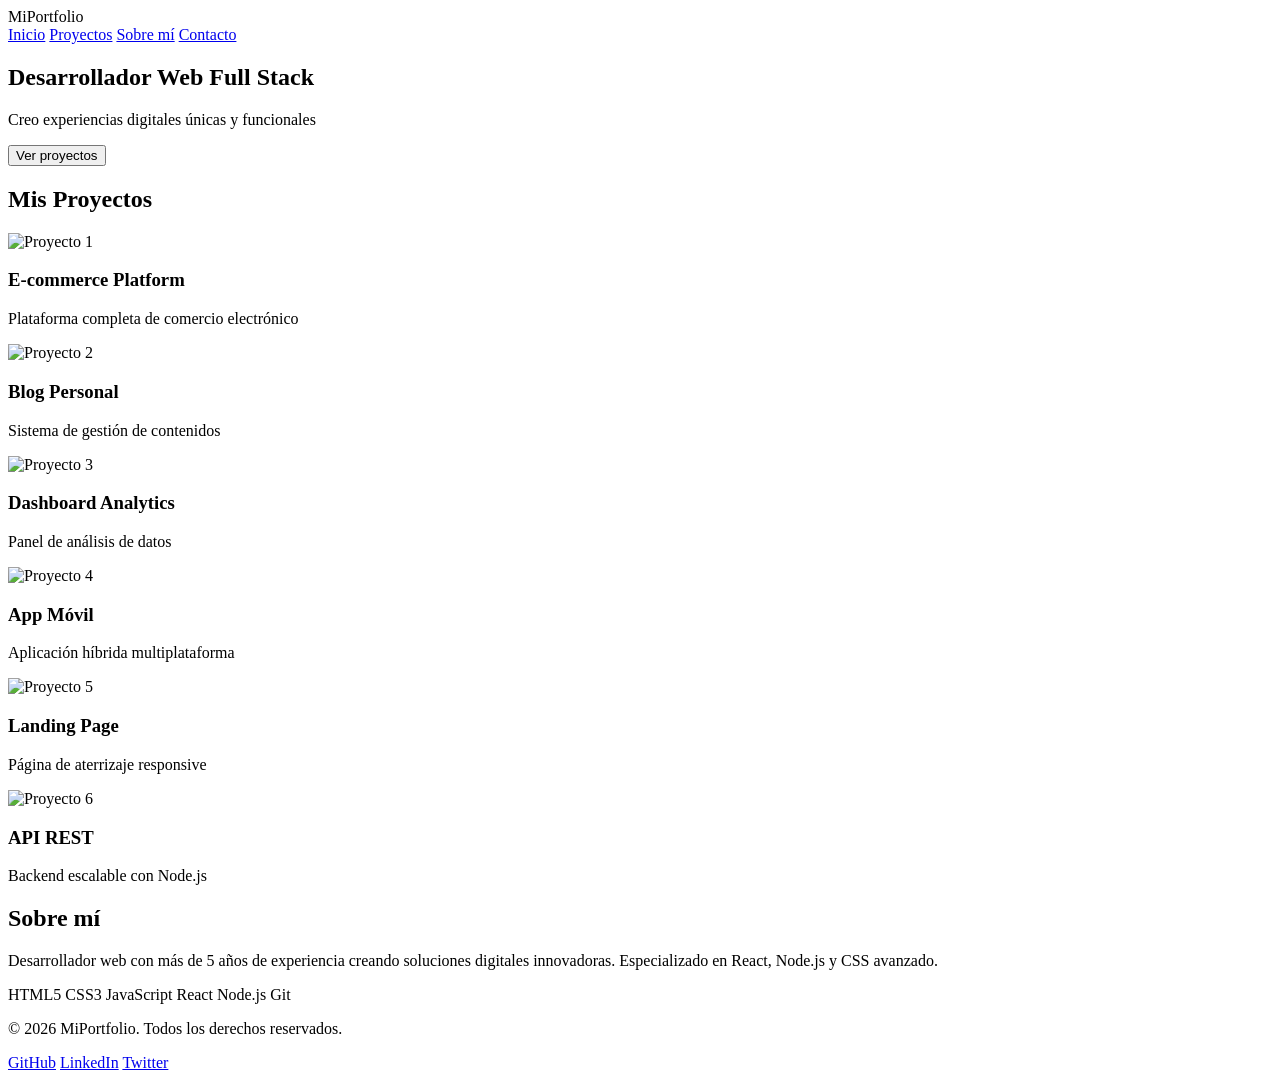
==== CSS/Grid_proyecto/index.html @ beec1972 "grip" ====
<!DOCTYPE html>
<html lang="es">
<head>
    <meta charset="UTF-8">
    <meta name="viewport" content="width=device-width, initial-scale=1.0">
    <title>Mi Portfolio</title>
    <link rel="stylesheet" href="styles.css">
</head>
<body>
    <div class="portfolio-container">
        <!-- Header con navegación -->
        <header class="header">
            <div class="logo">MiPortfolio</div>
            <nav class="nav">
                <a href="#inicio">Inicio</a>
                <a href="#proyectos">Proyectos</a>
                <a href="#sobre-mi">Sobre mí</a>
                <a href="#contacto">Contacto</a>
            </nav>
        </header>

        <!-- Sección Hero -->
        <section class="hero">
            <h1>Desarrollador Web Full Stack</h1>
            <p>Creo experiencias digitales únicas y funcionales</p>
            <button>Ver proyectos</button>
        </section>

        <!-- Galería de proyectos -->
        <section class="proyectos">
            <h2>Mis Proyectos</h2>
            <div class="proyectos-grid">
                <div class="proyecto destacado-1">
                    <img src="proyecto1.jpg" alt="Proyecto 1">
                    <h3>E-commerce Platform</h3>
                    <p>Plataforma completa de comercio electrónico</p>
                </div>
                <div class="proyecto">
                    <img src="proyecto2.jpg" alt="Proyecto 2">
                    <h3>Blog Personal</h3>
                    <p>Sistema de gestión de contenidos</p>
                </div>
                <div class="proyecto">
                    <img src="proyecto3.jpg" alt="Proyecto 3">
                    <h3>Dashboard Analytics</h3>
                    <p>Panel de análisis de datos</p>
                </div>
                <div class="proyecto destacado-2">
                    <img src="proyecto4.jpg" alt="Proyecto 4">
                    <h3>App Móvil</h3>
                    <p>Aplicación híbrida multiplataforma</p>
                </div>
                <div class="proyecto">
                    <img src="proyecto5.jpg" alt="Proyecto 5">
                    <h3>Landing Page</h3>
                    <p>Página de aterrizaje responsive</p>
                </div>
                <div class="proyecto">
                    <img src="proyecto6.jpg" alt="Proyecto 6">
                    <h3>API REST</h3>
                    <p>Backend escalable con Node.js</p>
                </div>
            </div>
        </section>

        <!-- Sección Sobre mí -->
        <section class="sobre-mi">
            <div class="sobre-mi-content">
                <h2>Sobre mí</h2>
                <p>Desarrollador web con más de 5 años de experiencia creando soluciones digitales innovadoras. Especializado en React, Node.js y CSS avanzado.</p>
                <div class="skills">
                    <span>HTML5</span>
                    <span>CSS3</span>
                    <span>JavaScript</span>
                    <span>React</span>
                    <span>Node.js</span>
                    <span>Git</span>
                </div>
            </div>
        </section>

        <!-- Footer -->
        <footer class="footer">
            <p>&copy; 2026 MiPortfolio. Todos los derechos reservados.</p>
            <div class="social">
                <a href="#">GitHub</a>
                <a href="#">LinkedIn</a>
                <a href="#">Twitter</a>
            </div>
        </footer>
    </div>
</body>
</html>
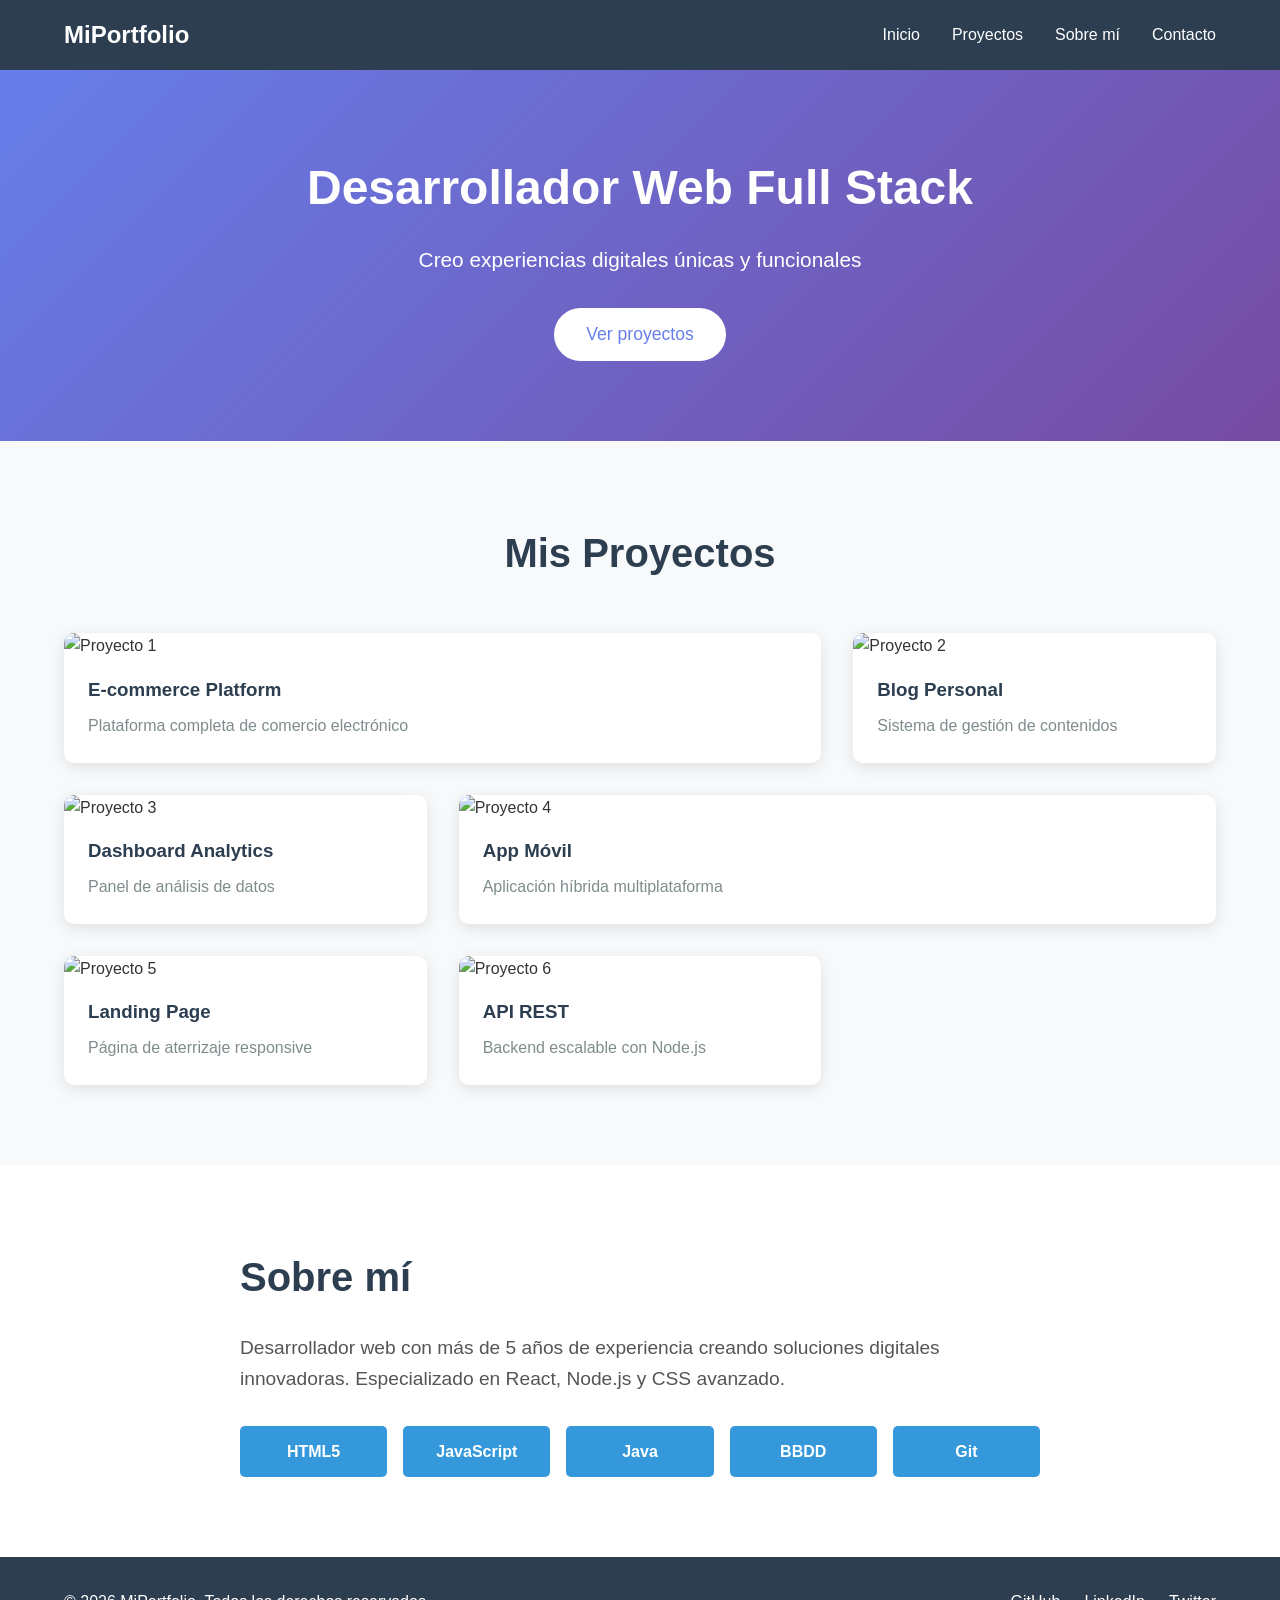
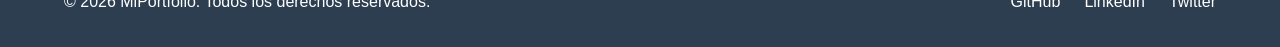
==== commit e7b66965: "ejercicio final implementado" ====
--- a/CSS/Grid_proyecto/index.html
+++ b/CSS/Grid_proyecto/index.html
@@ -4,7 +4,7 @@
     <meta charset="UTF-8">
     <meta name="viewport" content="width=device-width, initial-scale=1.0">
     <title>Mi Portfolio</title>
-    <link rel="stylesheet" href="styles.css">
+    <link rel="stylesheet" href="style.css">
 </head>
 <body>
     <div class="portfolio-container">
@@ -70,10 +70,9 @@
                 <p>Desarrollador web con más de 5 años de experiencia creando soluciones digitales innovadoras. Especializado en React, Node.js y CSS avanzado.</p>
                 <div class="skills">
                     <span>HTML5</span>
-                    <span>CSS3</span>
                     <span>JavaScript</span>
-                    <span>React</span>
-                    <span>Node.js</span>
+                    <span>Java</span>
+                    <span>BBDD</span>
                     <span>Git</span>
                 </div>
             </div>
--- a/CSS/Grid_proyecto/style.css
+++ b/CSS/Grid_proyecto/style.css
@@ -0,0 +1,270 @@
+/* Reset */
+* {
+    margin: 0;
+    padding: 0;
+    box-sizing: border-box;
+}
+
+body {
+    font-family: 'Segoe UI', Tahoma, Geneva, Verdana, sans-serif;
+    color: #333;
+    line-height: 1.6;
+}
+
+/* Layout principal con Grid */
+.portfolio-container {
+    display: grid;
+    grid-template-areas:
+        "header"
+        "hero"
+        "proyectos"
+        "sobre-mi"
+        "footer";
+    grid-template-rows: auto auto auto auto auto;
+    min-height: 100vh;
+}
+
+/* Header */
+.header {
+    grid-area: header;
+    display: grid;
+    grid-template-columns: auto 1fr;
+    align-items: center;
+    padding: 1rem 5%;
+    background-color: #2c3e50;
+    color: white;
+    box-shadow: 0 2px 10px rgba(0,0,0,0.1);
+}
+
+.logo {
+    font-size: 1.5rem;
+    font-weight: bold;
+}
+
+.nav {
+    justify-self: end;
+    display: grid;
+    grid-template-columns: repeat(4, auto);
+    gap: 2rem;
+}
+
+.nav a {
+    color: white;
+    text-decoration: none;
+    transition: color 0.3s;
+}
+
+.nav a:hover {
+    color: #3498db;
+}
+
+/* Hero Section */
+.hero {
+    grid-area: hero;
+    display: grid;
+    place-items: center;
+    text-align: center;
+    padding: 5rem 2rem;
+    background: linear-gradient(135deg, #667eea 0%, #764ba2 100%);
+    color: white;
+}
+
+.hero h1 {
+    font-size: 3rem;
+    margin-bottom: 1rem;
+}
+
+.hero p {
+    font-size: 1.3rem;
+    margin-bottom: 2rem;
+}
+
+.hero button {
+    padding: 1rem 2rem;
+    font-size: 1.1rem;
+    background-color: white;
+    color: #667eea;
+    border: none;
+    border-radius: 30px;
+    cursor: pointer;
+    transition: transform 0.3s;
+}
+
+.hero button:hover {
+    transform: translateY(-3px);
+}
+
+/* Proyectos Section */
+.proyectos {
+    grid-area: proyectos;
+    padding: 5rem 5%;
+    background-color: #f8f9fa;
+}
+
+.proyectos h2 {
+    text-align: center;
+    font-size: 2.5rem;
+    margin-bottom: 3rem;
+    color: #2c3e50;
+}
+
+/* Grid de proyectos con auto-fit */
+.proyectos-grid {
+    display: grid;
+    grid-template-columns: repeat(auto-fit, minmax(300px, 1fr));
+    gap: 2rem;
+}
+
+.proyecto {
+    background-color: white;
+    border-radius: 10px;
+    overflow: hidden;
+    box-shadow: 0 4px 15px rgba(0,0,0,0.1);
+    transition: transform 0.3s, box-shadow 0.3s;
+}
+
+.proyecto:hover {
+    transform: translateY(-10px);
+    box-shadow: 0 8px 25px rgba(0,0,0,0.15);
+}
+
+.proyecto img {
+    width: 100%;
+    height: 200px;
+    object-fit: cover;
+}
+
+.proyecto h3 {
+    padding: 1rem 1.5rem 0.5rem;
+    color: #2c3e50;
+}
+
+.proyecto p {
+    padding: 0 1.5rem 1.5rem;
+    color: #7f8c8d;
+}
+
+/* Proyectos destacados ocupan 2 columnas */
+.destacado-1 {
+    grid-column: span 2;
+}
+
+.destacado-1 img {
+    height: 300px;
+}
+
+.destacado-2 {
+    grid-column: span 2;
+}
+
+.destacado-2 img {
+    height: 300px;
+}
+
+/* Sobre mí Section */
+.sobre-mi {
+    grid-area: sobre-mi;
+    padding: 5rem 5%;
+    background-color: white;
+}
+
+.sobre-mi-content {
+    max-width: 800px;
+    margin: 0 auto;
+}
+
+.sobre-mi h2 {
+    font-size: 2.5rem;
+    margin-bottom: 1.5rem;
+    color: #2c3e50;
+}
+
+.sobre-mi p {
+    font-size: 1.2rem;
+    margin-bottom: 2rem;
+    color: #555;
+}
+
+.skills {
+    display: grid;
+    grid-template-columns: repeat(auto-fit, minmax(100px, 1fr));
+    gap: 1rem;
+}
+
+.skills span {
+    padding: 0.8rem;
+    background-color: #3498db;
+    color: white;
+    text-align: center;
+    border-radius: 5px;
+    font-weight: bold;
+}
+
+/* Footer */
+.footer {
+    grid-area: footer;
+    display: grid;
+    grid-template-columns: 1fr auto;
+    align-items: center;
+    padding: 2rem 5%;
+    background-color: #2c3e50;
+    color: white;
+}
+
+.social {
+    display: grid;
+    grid-template-columns: repeat(3, auto);
+    gap: 1.5rem;
+}
+
+.social a {
+    color: white;
+    text-decoration: none;
+    transition: color 0.3s;
+}
+
+.social a:hover {
+    color: #3498db;
+}
+
+/* Responsive Design */
+@media (max-width: 768px) {
+    .header {
+        grid-template-columns: 1fr;
+        text-align: center;
+        gap: 1rem;
+    }
+
+    .nav {
+        justify-self: center;
+        grid-template-columns: repeat(2, auto);
+        gap: 1rem;
+    }
+
+    .hero h1 {
+        font-size: 2rem;
+    }
+
+    .hero p {
+        font-size: 1rem;
+    }
+
+    .proyectos-grid {
+        grid-template-columns: 1fr;
+    }
+
+    .destacado-1,
+    .destacado-2 {
+        grid-column: span 1;
+    }
+
+    .footer {
+        grid-template-columns: 1fr;
+        text-align: center;
+        gap: 1rem;
+    }
+
+    .social {
+        justify-self: center;
+    }
+}
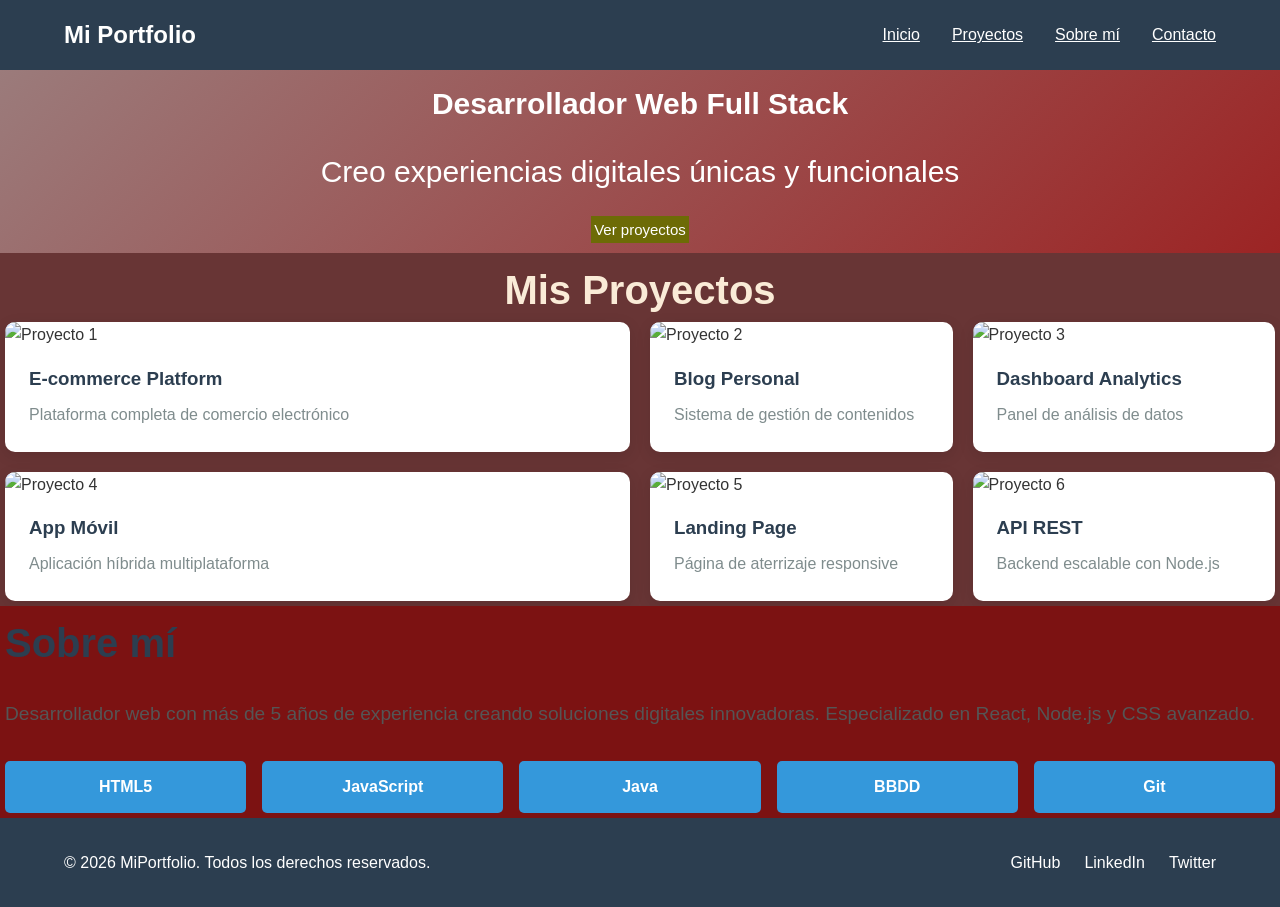
==== commit 1b48b4a1: "cambios" ====
--- a/CSS/Grid_proyecto/index.html
+++ b/CSS/Grid_proyecto/index.html
@@ -10,7 +10,7 @@
     <div class="portfolio-container">
         <!-- Header con navegación -->
         <header class="header">
-            <div class="logo">MiPortfolio</div>
+            <div class="logo">Mi Portfolio</div>
             <nav class="nav">
                 <a href="#inicio">Inicio</a>
                 <a href="#proyectos">Proyectos</a>
--- a/CSS/Grid_proyecto/style.css
+++ b/CSS/Grid_proyecto/style.css
@@ -42,16 +42,17 @@
 }
 
 .nav {
-    justify-self: end;
+    justify-self: end; /* COLOCAR GRID A LA DERECHA */
     display: grid;
     grid-template-columns: repeat(4, auto);
     gap: 2rem;
+
 }
 
 .nav a {
     color: white;
-    text-decoration: none;
-    transition: color 0.3s;
+    /*text-decoration: none;
+    transition: color 0.3s;*/
 }
 
 .nav a:hover {
@@ -64,30 +65,30 @@
     display: grid;
     place-items: center;
     text-align: center;
-    padding: 5rem 2rem;
-    background: linear-gradient(135deg, #667eea 0%, #764ba2 100%);
+    padding: 10px;
+    background: linear-gradient(135deg, rgb(155,123,123) 0%, rgb(156,36,36) 100%);
     color: white;
 }
 
 .hero h1 {
-    font-size: 3rem;
-    margin-bottom: 1rem;
+    font-size: 30px;
+    margin-bottom: 20px;
 }
 
 .hero p {
-    font-size: 1.3rem;
-    margin-bottom: 2rem;
+    font-size: 30px;
+    margin-bottom: 20px;
 }
 
 .hero button {
-    padding: 1rem 2rem;
-    font-size: 1.1rem;
-    background-color: white;
-    color: #667eea;
+    padding: 5px 3px;
+    font-size: 15px;
+    background-color: rgb(109, 107,6);
+    color: white;
     border: none;
-    border-radius: 30px;
     cursor: pointer;
-    transition: transform 0.3s;
+    /*border-radius: 30px;
+    transition: transform 0.3s;*/
 }
 
 .hero button:hover {
@@ -97,22 +98,21 @@
 /* Proyectos Section */
 .proyectos {
     grid-area: proyectos;
-    padding: 5rem 5%;
-    background-color: #f8f9fa;
+    padding: 5px;
+    background-color: rgb(104, 53, 53);
 }
 
 .proyectos h2 {
     text-align: center;
-    font-size: 2.5rem;
-    margin-bottom: 3rem;
-    color: #2c3e50;
+    font-size: 40px;
+    color: antiquewhite;
 }
 
 /* Grid de proyectos con auto-fit */
 .proyectos-grid {
     display: grid;
     grid-template-columns: repeat(auto-fit, minmax(300px, 1fr));
-    gap: 2rem;
+    gap: 20px;
 }
 
 .proyecto {
@@ -130,7 +130,7 @@
 
 .proyecto img {
     width: 100%;
-    height: 200px;
+    height: 300px;
     object-fit: cover;
 }
 
@@ -164,13 +164,14 @@
 /* Sobre mí Section */
 .sobre-mi {
     grid-area: sobre-mi;
-    padding: 5rem 5%;
-    background-color: white;
-}
-
-.sobre-mi-content {
-    max-width: 800px;
-    margin: 0 auto;
+    padding: 5px;
+    background-color: rgb(124, 18, 18);
+    color: white;
+}
+
+.sobre-mi-content .skills {
+    display: grid;
+    grid-template-columns: repeat(auto-fit, minmax(200px, 1fr));
 }
 
 .sobre-mi h2 {
